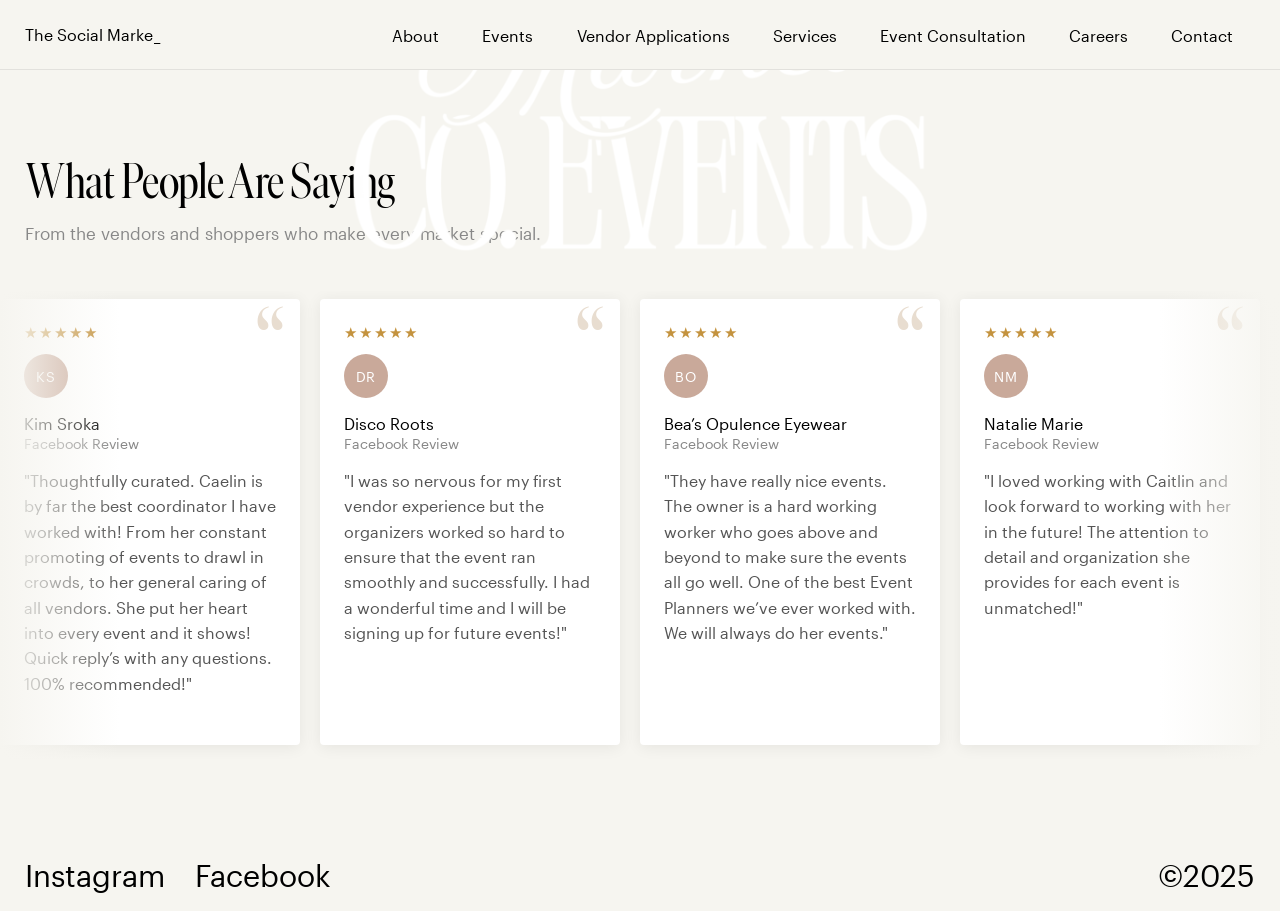
==== index.html @ 10480833 "Merge Upcoming and Past Events into single Events page with toggle Co-Authored-By: Claude Sonnet 4.6" ====
<!DOCTYPE html>
<html lang="en">
<head>
  <meta charset="UTF-8">
  <meta name="description" content="The Social Market Co. hosts artisan markets, pop-up shops, and community events across Chicagoland. Shop local, gather often.">
  <meta name="viewport" content="width=device-width, initial-scale=1.0, maximum-scale=1.0">
  <title>The Social Market Co. Events</title>
  <link rel="stylesheet" href="css/style.css?v=6">
</head>
<body>

  <!-- Navigation -->
  <header>
    <div class="navbar-inner">
      <div class="logo">
        <a href="index.html" class="logo-typewriter-link"><span id="typewriter-text" class="logo-typewriter"></span><span class="logo-cursor">_</span></a>
      </div>
      <nav class="main-nav" id="main-nav">
        <ul>
          <li><a href="about.html">About</a></li>
          <li><a href="events.html">Events</a></li>
          <li><a href="vendor-signup.html">Vendor Applications</a></li>
          <li><a href="services.html">Services</a></li>
          <li><a href="consultation.html">Event Consultation</a></li>
          <li><a href="careers.html">Careers</a></li>
          <li><a href="contact.html">Contact</a></li>
        </ul>
      </nav>
      <button class="hamburger" id="hamburger" aria-label="Toggle menu">
        <span></span><span></span><span></span>
      </button>
    </div>
  </header>

  <!-- Main Content -->
  <main>

    <!-- Two portrait photos with centered logo overlay -->
    <section class="photos-section">
      <div class="photo">
        <img src="images/photo-left.png" alt="">
      </div>
      <div class="photo">
        <img src="images/photo-right.png" alt="">
      </div>
      <img src="images/white-logo.png" alt="The Social Market Co. Events" class="overlay-logo">
    </section>

    <!-- Testimonials -->
    <section class="testimonials-section">
      <h2 class="testimonials-heading">What People Are Saying</h2>
      <p class="testimonials-subtext">From the vendors and shoppers who make every market special.</p>
      <div class="testimonials-track-wrapper">
        <div class="testimonials-track">

          <div class="testimonial-card">
            <p class="testimonial-stars">★★★★★</p>
            <div class="testimonial-avatar">KS</div>
            <div>
              <p class="testimonial-name">Kim Sroka</p>
              <p class="testimonial-handle">Facebook Review</p>
            </div>
            <p class="testimonial-text">"Thoughtfully curated. Caelin is by far the best coordinator I have worked with! From her constant promoting of events to drawl in crowds, to her general caring of all vendors. She put her heart into every event and it shows! Quick reply’s with any questions. 100% recommended!"</p>
          </div>

          <div class="testimonial-card">
            <p class="testimonial-stars">★★★★★</p>
            <div class="testimonial-avatar">DR</div>
            <div>
              <p class="testimonial-name">Disco Roots</p>
              <p class="testimonial-handle">Facebook Review</p>
            </div>
            <p class="testimonial-text">"I was so nervous for my first vendor experience but the organizers worked so hard to ensure that the event ran smoothly and successfully. I had a wonderful time and I will be signing up for future events!"</p>
          </div>

          <div class="testimonial-card">
            <p class="testimonial-stars">★★★★★</p>
            <div class="testimonial-avatar">BO</div>
            <div>
              <p class="testimonial-name">Bea’s Opulence Eyewear</p>
              <p class="testimonial-handle">Facebook Review</p>
            </div>
            <p class="testimonial-text">"They have really nice events. The owner is a hard working worker who goes above and beyond to make sure the events all go well. One of the best Event Planners we’ve ever worked with. We will always do her events."</p>
          </div>

          <div class="testimonial-card">
            <p class="testimonial-stars">★★★★★</p>
            <div class="testimonial-avatar">NM</div>
            <div>
              <p class="testimonial-name">Natalie Marie</p>
              <p class="testimonial-handle">Facebook Review</p>
            </div>
            <p class="testimonial-text">"I loved working with Caitlin and look forward to working with her in the future! The attention to detail and organization she provides for each event is unmatched!"</p>
          </div>

          <div class="testimonial-card">
            <p class="testimonial-stars">★★★★★</p>
            <div class="testimonial-avatar">MM</div>
            <div>
              <p class="testimonial-name">Madebymegan08</p>
              <p class="testimonial-handle">Facebook Review</p>
            </div>
            <p class="testimonial-text">"This is the best place to do craft shows and events with. Everything is super affordable from a vendor and entry to locations they’re held. I’ve had great experiences every time I’ve participated in an event. Will definitely be returning in the future."</p>
          </div>

          <div class="testimonial-card">
            <p class="testimonial-stars">★★★★★</p>
            <div class="testimonial-avatar">HS</div>
            <div>
              <p class="testimonial-name">Heather Shorman</p>
              <p class="testimonial-handle">Facebook Review</p>
            </div>
            <p class="testimonial-text">"Caelin does an amazing job advertising, organizing, and managing her events! She does her absolute best to accommodate everyone. These events always have an amazing turnout, never been disappointed."</p>
          </div>

          <div class="testimonial-card">
            <p class="testimonial-stars">★★★★★</p>
            <div class="testimonial-avatar">RV</div>
            <div>
              <p class="testimonial-name">Rose Vasquez</p>
              <p class="testimonial-handle">Facebook Review</p>
            </div>
            <p class="testimonial-text">"Every event feels welcoming, thoughtfully put together, and full of positive energy. You can tell how much care goes into creating a space where small businesses truly feel supported. Communication is always clear and the whole process is smooth and stress-free from start to finish."</p>
          </div>

          <div class="testimonial-card">
            <p class="testimonial-stars">★★★★★</p>
            <div class="testimonial-avatar">EL</div>
            <div>
              <p class="testimonial-name">Endless Link</p>
              <p class="testimonial-handle">Facebook Review</p>
            </div>
            <p class="testimonial-text">"Very friendly, organized, and they do a wonderful job at promoting."</p>
          </div>

          <div class="testimonial-card">
            <p class="testimonial-stars">★★★★★</p>
            <div class="testimonial-avatar">DM</div>
            <div>
              <p class="testimonial-name">David Maciuk</p>
              <p class="testimonial-handle">Facebook Review</p>
            </div>
            <p class="testimonial-text">"Very organized and get buyers to the event!"</p>
          </div>

          <!-- Duplicate set for seamless loop -->
          <div class="testimonial-card">
            <p class="testimonial-stars">★★★★★</p>
            <div class="testimonial-avatar">KS</div>
            <div>
              <p class="testimonial-name">Kim Sroka</p>
              <p class="testimonial-handle">Facebook Review</p>
            </div>
            <p class="testimonial-text">"Thoughtfully curated. Caelin is by far the best coordinator I have worked with! From her constant promoting of events to drawl in crowds, to her general caring of all vendors. She put her heart into every event and it shows! Quick reply’s with any questions. 100% recommended!"</p>
          </div>

          <div class="testimonial-card">
            <p class="testimonial-stars">★★★★★</p>
            <div class="testimonial-avatar">DR</div>
            <div>
              <p class="testimonial-name">Disco Roots</p>
              <p class="testimonial-handle">Facebook Review</p>
            </div>
            <p class="testimonial-text">"I was so nervous for my first vendor experience but the organizers worked so hard to ensure that the event ran smoothly and successfully. I had a wonderful time and I will be signing up for future events!"</p>
          </div>

          <div class="testimonial-card">
            <p class="testimonial-stars">★★★★★</p>
            <div class="testimonial-avatar">BO</div>
            <div>
              <p class="testimonial-name">Bea’s Opulence Eyewear</p>
              <p class="testimonial-handle">Facebook Review</p>
            </div>
            <p class="testimonial-text">"They have really nice events. The owner is a hard working worker who goes above and beyond to make sure the events all go well. One of the best Event Planners we’ve ever worked with. We will always do her events."</p>
          </div>

          <div class="testimonial-card">
            <p class="testimonial-stars">★★★★★</p>
            <div class="testimonial-avatar">NM</div>
            <div>
              <p class="testimonial-name">Natalie Marie</p>
              <p class="testimonial-handle">Facebook Review</p>
            </div>
            <p class="testimonial-text">"I loved working with Caitlin and look forward to working with her in the future! The attention to detail and organization she provides for each event is unmatched!"</p>
          </div>

          <div class="testimonial-card">
            <p class="testimonial-stars">★★★★★</p>
            <div class="testimonial-avatar">MM</div>
            <div>
              <p class="testimonial-name">Madebymegan08</p>
              <p class="testimonial-handle">Facebook Review</p>
            </div>
            <p class="testimonial-text">"This is the best place to do craft shows and events with. Everything is super affordable from a vendor and entry to locations they’re held. I’ve had great experiences every time I’ve participated in an event. Will definitely be returning in the future."</p>
          </div>

          <div class="testimonial-card">
            <p class="testimonial-stars">★★★★★</p>
            <div class="testimonial-avatar">HS</div>
            <div>
              <p class="testimonial-name">Heather Shorman</p>
              <p class="testimonial-handle">Facebook Review</p>
            </div>
            <p class="testimonial-text">"Caelin does an amazing job advertising, organizing, and managing her events! She does her absolute best to accommodate everyone. These events always have an amazing turnout, never been disappointed."</p>
          </div>

          <div class="testimonial-card">
            <p class="testimonial-stars">★★★★★</p>
            <div class="testimonial-avatar">RV</div>
            <div>
              <p class="testimonial-name">Rose Vasquez</p>
              <p class="testimonial-handle">Facebook Review</p>
            </div>
            <p class="testimonial-text">"Every event feels welcoming, thoughtfully put together, and full of positive energy. You can tell how much care goes into creating a space where small businesses truly feel supported. Communication is always clear and the whole process is smooth and stress-free from start to finish."</p>
          </div>

          <div class="testimonial-card">
            <p class="testimonial-stars">★★★★★</p>
            <div class="testimonial-avatar">EL</div>
            <div>
              <p class="testimonial-name">Endless Link</p>
              <p class="testimonial-handle">Facebook Review</p>
            </div>
            <p class="testimonial-text">"Very friendly, organized, and they do a wonderful job at promoting."</p>
          </div>

          <div class="testimonial-card">
            <p class="testimonial-stars">★★★★★</p>
            <div class="testimonial-avatar">DM</div>
            <div>
              <p class="testimonial-name">David Maciuk</p>
              <p class="testimonial-handle">Facebook Review</p>
            </div>
            <p class="testimonial-text">"Very organized and get buyers to the event!"</p>
          </div>

        </div>
        <div class="testimonials-fade-left"></div>
        <div class="testimonials-fade-right"></div>
      </div>
    </section>

    <!-- Footer -->
    <footer>
      <div class="footer-links">
        <a href="https://www.instagram.com/thesocialmarketco/" target="_blank" rel="noopener">Instagram</a>
        <a href="https://www.facebook.com/p/The-Social-Market-Co-Events-61582446278117/" target="_blank" rel="noopener">Facebook</a>
        <span class="copyright">©2025</span>
      </div>
    </footer>

  </main>

  <script src="js/typewriter.js?v=3"></script>
</body>
</html>
---- css/style.css ----
@font-face {
  font-family: 'ivar-regular';
  src: url('../fonts/IvarDisplayCondensed-Regular.woff2') format('woff2'),
       url('../fonts/IvarDisplayCondensed-Regular.woff') format('woff');
  font-weight: normal;
  font-style: normal;
}

@font-face {
  font-family: 'graphik-regular';
  src: url('../fonts/Graphik-Regular-Web.woff2') format('woff2'),
       url('../fonts/Graphik-Regular-Web.woff') format('woff');
  font-weight: normal;
  font-style: normal;
}

*, *::before, *::after {
  box-sizing: border-box;
  margin: 0;
  padding: 0;
}

html, body {
  background-color: #f6f5f0;
  font-family: 'graphik-regular', 'Helvetica Neue', Helvetica, Arial, sans-serif;
  font-size: 18px;
  color: #000;
  overflow-x: hidden;
}

a {
  color: #000;
  text-decoration: none;
}

a:hover {
  color: #000;
}

/* ─── NAV ─── */
header {
  position: fixed;
  top: 0;
  left: 0;
  right: 0;
  z-index: 100;
  height: 70px;
  display: flex;
  align-items: center;
  background-color: rgba(246, 245, 240, 0.97);
  border-bottom: 1px solid rgba(0,0,0,0.08);
}

.navbar-inner {
  display: flex;
  align-items: center;
  justify-content: space-between;
  padding: 0 25px;
  width: 100%;
}

.logo {
  flex-shrink: 0;
  width: 270px;
}

.logo a {
  display: flex;
  align-items: center;
}

.logo-typewriter-link {
  display: flex;
  align-items: baseline;
  gap: 1px;
}

.logo-typewriter {
  font-family: 'graphik-regular', 'Helvetica Neue', Helvetica, Arial, sans-serif;
  font-size: 0.9rem;
  color: #000;
  letter-spacing: 0;
  white-space: nowrap;
}

.logo-cursor {
  font-family: 'graphik-regular', 'Helvetica Neue', Helvetica, Arial, sans-serif;
  font-size: 0.9rem;
  color: #000;
  animation: blink 0.8s step-start infinite;
}

@keyframes blink {
  0%, 100% { opacity: 1; }
  50% { opacity: 0; }
}

.main-nav ul {
  list-style: none;
  display: flex;
  gap: 0;
  margin: 0;
  padding: 0;
}

.main-nav ul li a {
  font-family: 'graphik-regular', 'Helvetica Neue', Helvetica, Arial, sans-serif;
  font-size: 0.9rem;
  color: #000;
  padding: 0 1.2rem;
  letter-spacing: 0;
  white-space: nowrap;
}

.main-nav ul li a:hover {
  opacity: 0.6;
}

/* ─── MAIN CONTENT ─── */
main {
  padding-top: 70px;
}

/* Photos with centered overlay logo */
.photos-section {
  display: flex;
  width: 100%;
  line-height: 0;
  position: relative;
}

.photos-section .photo {
  width: 50%;
}

.photos-section .photo img {
  width: 100%;
  height: auto;
  display: block;
}

.overlay-logo {
  position: absolute;
  top: 50%;
  left: 50%;
  transform: translate(-50%, -50%);
  width: clamp(320px, 55vw, 720px);
  height: auto;
  mix-blend-mode: screen;
  pointer-events: none;
}

/* ─── FOOTER ─── */
footer {
  display: flex;
  align-items: center;
  justify-content: space-between;
  padding: 0 25px;
}

.footer-links {
  display: flex;
  align-items: center;
  width: 100%;
}

.footer-links a,
.footer-links .copyright {
  font-family: 'graphik-regular', 'Helvetica Neue', Helvetica, Arial, sans-serif;
  font-size: 1.667rem;
  line-height: 70px;
  color: #000;
}

.footer-links a {
  margin-right: 30px;
}

.footer-links .copyright {
  margin-left: auto;
}

/* ─── HAMBURGER ─── */
.hamburger {
  display: none;
  flex-direction: column;
  justify-content: center;
  gap: 5px;
  background: none;
  border: none;
  cursor: pointer;
  padding: 4px;
  flex-shrink: 0;
}

.hamburger span {
  display: block;
  width: 22px;
  height: 2px;
  background: #000;
  transition: transform 0.25s ease, opacity 0.25s ease;
}

.hamburger.open span:nth-child(1) {
  transform: translateY(7px) rotate(45deg);
}
.hamburger.open span:nth-child(2) {
  opacity: 0;
}
.hamburger.open span:nth-child(3) {
  transform: translateY(-7px) rotate(-45deg);
}

/* ─── RESPONSIVE ─── */
@media screen and (max-width: 700px) {
  .logo {
    width: auto;
  }

  .hamburger {
    display: flex;
  }

  .main-nav {
    display: none;
    position: fixed;
    top: 70px;
    left: 0;
    right: 0;
    background: #f6f5f0;
    border-top: 1px solid #e0dfda;
    z-index: 99;
    padding: 16px 0 24px;
  }

  .main-nav.open {
    display: block;
  }

  .main-nav ul {
    flex-direction: column;
    gap: 0;
  }

  .main-nav ul li a {
    display: block;
    padding: 14px 25px;
    font-size: 1rem;
  }
}

@media screen and (max-width: 543px) {
  .photos-section {
    flex-direction: column;
  }
  .photos-section .photo {
    width: 100%;
  }
  .footer-links a,
  .footer-links .copyright {
    font-size: 1.2rem;
    line-height: 50px;
  }
  footer {
    padding: 0 16px;
  }
}

/* ─── TESTIMONIALS ─── */
.testimonials-section {
  padding: 80px 0;
  overflow: hidden;
}

.testimonials-heading {
  font-family: 'ivar-regular', serif;
  font-size: 2.8rem;
  font-weight: normal;
  margin-bottom: 12px;
  color: #000;
  padding: 0 25px;
}

.testimonials-subtext {
  font-family: 'graphik-regular', 'Helvetica Neue', Helvetica, Arial, sans-serif;
  font-size: 0.95rem;
  color: #888;
  margin-bottom: 48px;
  padding: 0 25px;
}

.testimonials-track-wrapper {
  position: relative;
  width: 100%;
  overflow: hidden;
}

.testimonials-track {
  display: flex;
  gap: 20px;
  width: max-content;
  animation: testimonials-marquee 50s linear infinite;
  padding: 8px 0 16px;
}

.testimonials-track:hover {
  animation-play-state: paused;
}

@keyframes testimonials-marquee {
  from { transform: translateX(0); }
  to   { transform: translateX(-50%); }
}

.testimonial-card {
  display: flex;
  flex-direction: column;
  gap: 16px;
  width: 300px;
  flex-shrink: 0;
  background: #fff;
  border-radius: 4px;
  box-shadow: 0 2px 16px rgba(0,0,0,0.07);
  padding: 24px;
  position: relative;
  overflow: hidden;
}

.testimonial-card::before {
  content: '\201C';
  position: absolute;
  top: -10px;
  right: 16px;
  font-family: 'ivar-regular', serif;
  font-size: 120px;
  color: #e8ddd0;
  line-height: 1;
  pointer-events: none;
  user-select: none;
}

.testimonial-stars {
  color: #c4933f;
  font-size: 0.85rem;
  letter-spacing: 2px;
  margin-bottom: -4px;
}

.testimonial-avatar {
  width: 44px;
  height: 44px;
  border-radius: 50%;
  background: #c9a99a;
  color: #fff;
  font-family: 'graphik-regular', 'Helvetica Neue', Helvetica, Arial, sans-serif;
  font-size: 0.78rem;
  letter-spacing: 0.04em;
  display: flex;
  align-items: center;
  justify-content: center;
  flex-shrink: 0;
}

.testimonial-name {
  font-family: 'graphik-regular', 'Helvetica Neue', Helvetica, Arial, sans-serif;
  font-size: 0.9rem;
  color: #000;
  font-weight: normal;
}

.testimonial-handle {
  font-family: 'graphik-regular', 'Helvetica Neue', Helvetica, Arial, sans-serif;
  font-size: 0.78rem;
  color: #888;
  margin-top: 2px;
}

.testimonial-text {
  font-family: 'graphik-regular', 'Helvetica Neue', Helvetica, Arial, sans-serif;
  font-size: 0.88rem;
  color: #555;
  line-height: 1.6;
}

.testimonials-fade-left,
.testimonials-fade-right {
  position: absolute;
  top: 0;
  bottom: 0;
  width: 120px;
  pointer-events: none;
}

.testimonials-fade-left {
  left: 0;
  background: linear-gradient(to right, #f6f5f0, transparent);
}

.testimonials-fade-right {
  right: 0;
  background: linear-gradient(to left, #f6f5f0, transparent);
}

@media screen and (max-width: 543px) {
  .testimonials-heading {
    font-size: 2rem;
  }
  .testimonials-fade-left,
  .testimonials-fade-right {
    width: 40px;
  }
}
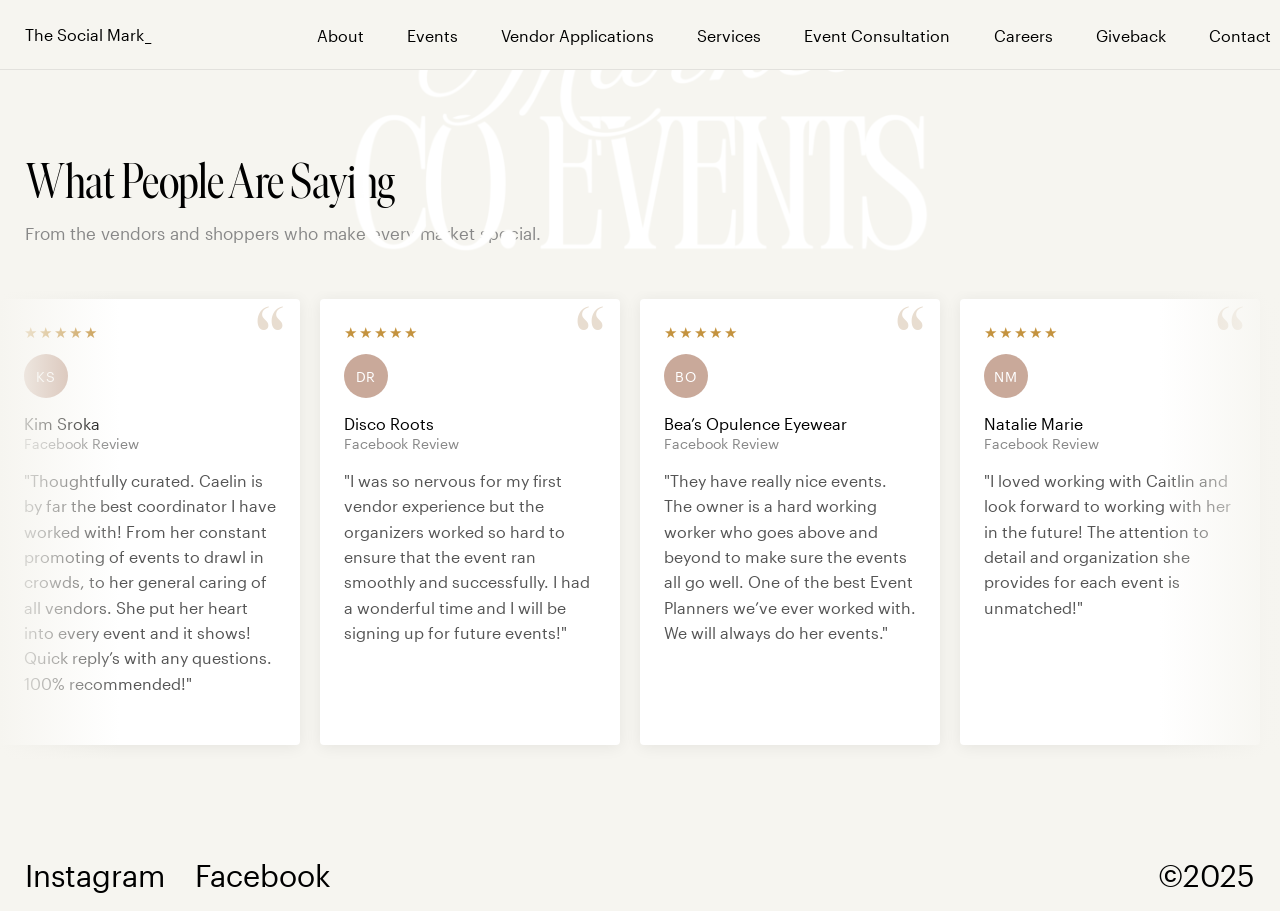
==== commit 7a3ab21a: "Move Giveback to its own top-level nav page Removes Giveback tab from Events page and creates giveba" ====
--- a/index.html
+++ b/index.html
@@ -23,6 +23,7 @@
           <li><a href="services.html">Services</a></li>
           <li><a href="consultation.html">Event Consultation</a></li>
           <li><a href="careers.html">Careers</a></li>
+          <li><a href="giveback.html">Giveback</a></li>
           <li><a href="contact.html">Contact</a></li>
         </ul>
       </nav>
@@ -251,6 +252,6 @@
 
   </main>
 
-  <script src="js/typewriter.js?v=3"></script>
+  <script src="js/typewriter.js?v=4"></script>
 </body>
 </html>
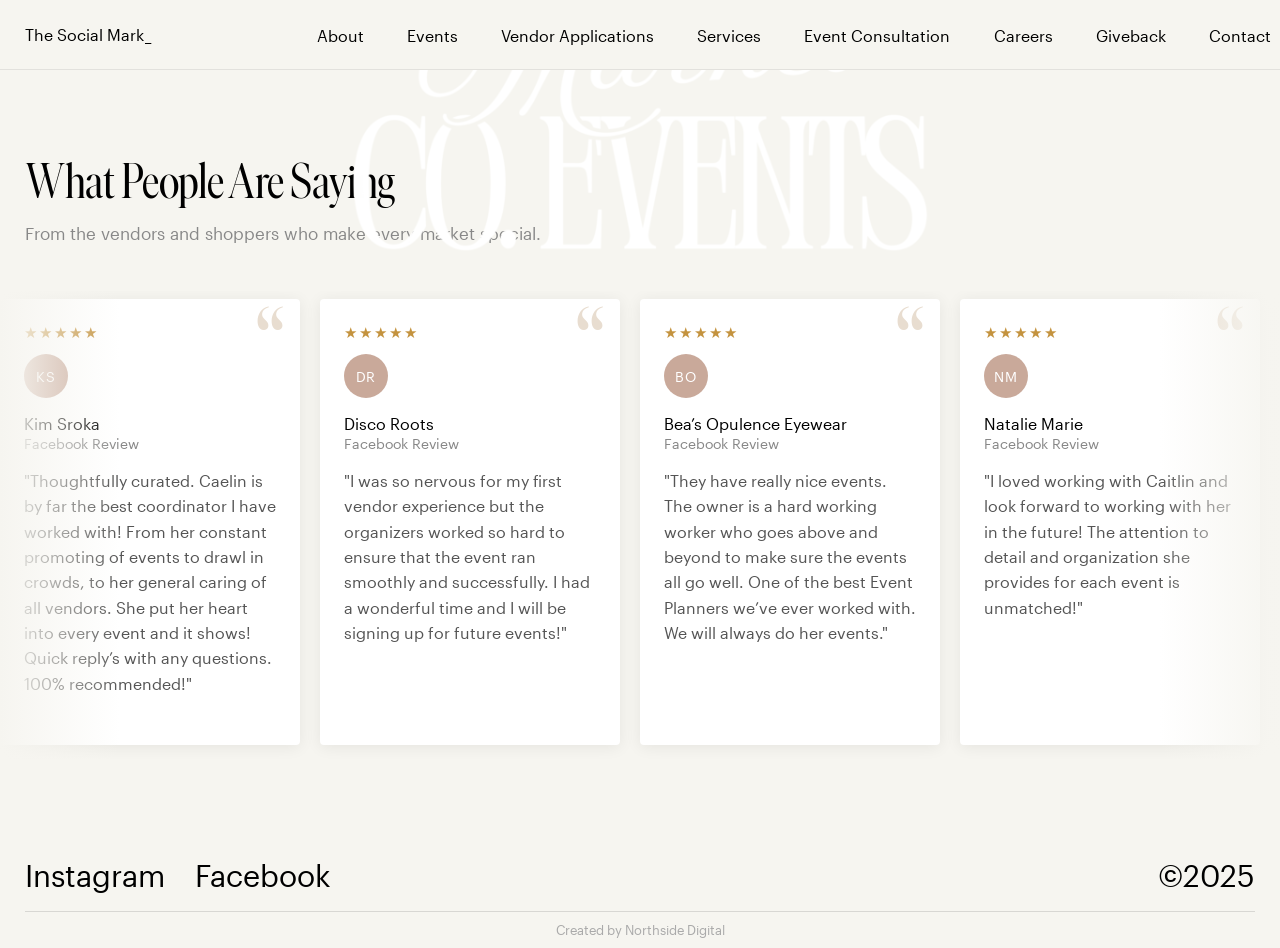
==== commit 72574808: "Add 'Created by Northside Digital' credit to footer on all pages Adds a thin bordered credit line to" ====
--- a/index.html
+++ b/index.html
@@ -248,6 +248,7 @@
         <a href="https://www.facebook.com/p/The-Social-Market-Co-Events-61582446278117/" target="_blank" rel="noopener">Facebook</a>
         <span class="copyright">©2025</span>
       </div>
+      <div class="footer-credit">Created by <a href="https://northside-digital.com/" target="_blank" rel="noopener">Northside Digital</a></div>
     </footer>
 
   </main>
--- a/css/style.css
+++ b/css/style.css
@@ -153,8 +153,7 @@
 /* ─── FOOTER ─── */
 footer {
   display: flex;
-  align-items: center;
-  justify-content: space-between;
+  flex-direction: column;
   padding: 0 25px;
 }
 
@@ -178,6 +177,24 @@
 
 .footer-links .copyright {
   margin-left: auto;
+}
+
+.footer-credit {
+  border-top: 1px solid rgba(0,0,0,0.12);
+  padding: 10px 0;
+  font-family: 'graphik-regular', 'Helvetica Neue', Helvetica, Arial, sans-serif;
+  font-size: 0.72rem;
+  color: #aaa;
+  text-align: center;
+}
+
+.footer-credit a {
+  color: #aaa;
+  text-decoration: none;
+}
+
+.footer-credit a:hover {
+  color: #000;
 }
 
 /* ─── HAMBURGER ─── */
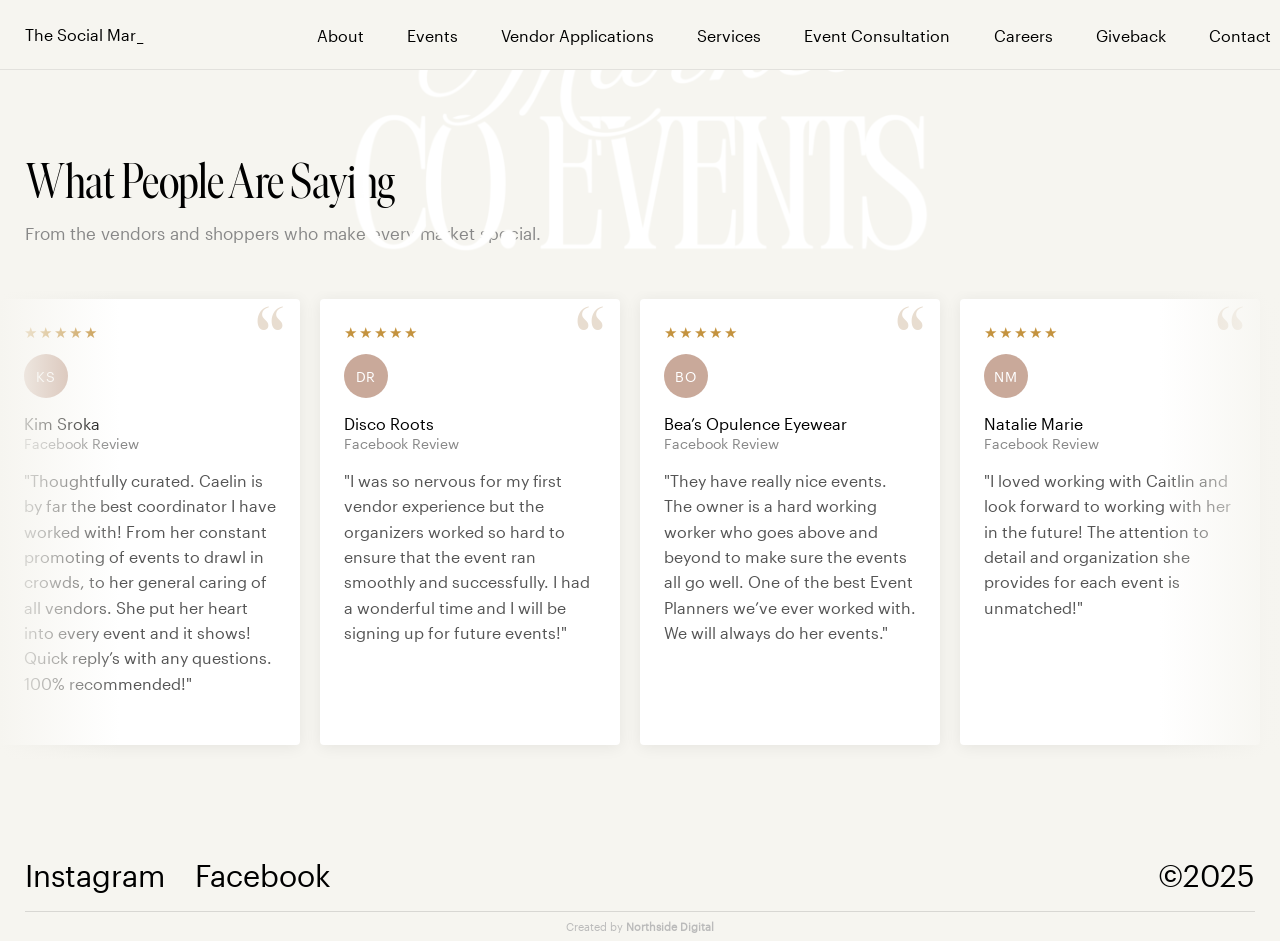
==== commit 5ac0f49c: "Bump style.css cache version to v7 to force CDN refresh Co-Authored-By: Claude Sonnet 4.6 <noreply@a" ====
--- a/index.html
+++ b/index.html
@@ -5,7 +5,7 @@
   <meta name="description" content="The Social Market Co. hosts artisan markets, pop-up shops, and community events across Chicagoland. Shop local, gather often.">
   <meta name="viewport" content="width=device-width, initial-scale=1.0, maximum-scale=1.0">
   <title>The Social Market Co. Events</title>
-  <link rel="stylesheet" href="css/style.css?v=6">
+  <link rel="stylesheet" href="css/style.css?v=7">
 </head>
 <body>
 
--- a/css/style.css
+++ b/css/style.css
@@ -180,17 +180,19 @@
 }
 
 .footer-credit {
+  font-family: 'graphik-regular', 'Helvetica Neue', Helvetica, Arial, sans-serif;
+  font-size: 0.62rem;
+  color: #bbb;
+  text-align: center;
   border-top: 1px solid rgba(0,0,0,0.12);
-  padding: 10px 0;
-  font-family: 'graphik-regular', 'Helvetica Neue', Helvetica, Arial, sans-serif;
-  font-size: 0.72rem;
-  color: #aaa;
-  text-align: center;
+  padding: 8px 0;
+  width: 100%;
 }
 
 .footer-credit a {
-  color: #aaa;
+  color: #bbb;
   text-decoration: none;
+  font-weight: bold;
 }
 
 .footer-credit a:hover {
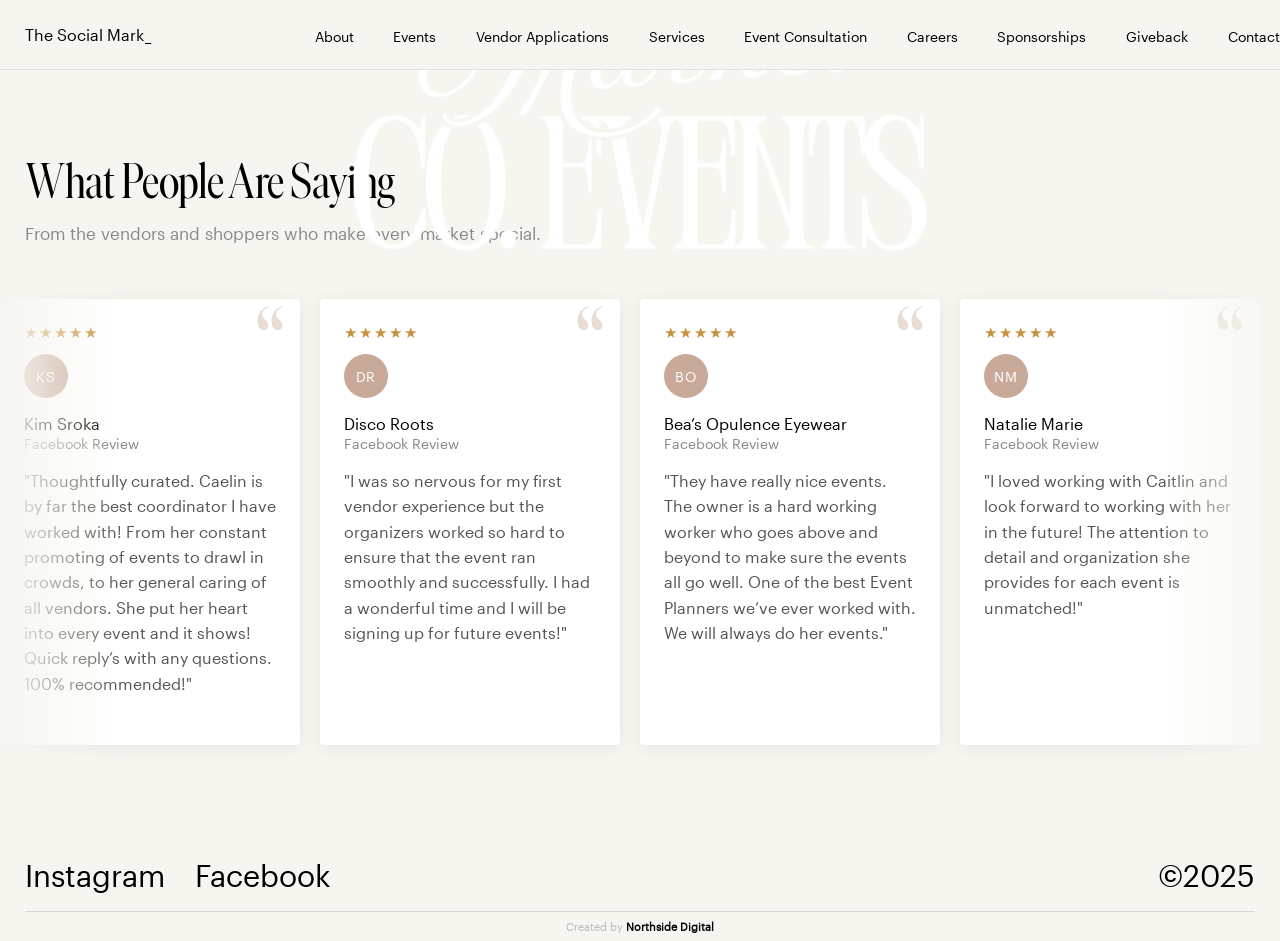
==== commit 413bc39a: "Move sponsorships to standalone page, add to nav on all pages" ====
--- a/index.html
+++ b/index.html
@@ -23,6 +23,7 @@
           <li><a href="services.html">Services</a></li>
           <li><a href="consultation.html">Event Consultation</a></li>
           <li><a href="careers.html">Careers</a></li>
+          <li><a href="sponsorships.html">Sponsorships</a></li>
           <li><a href="giveback.html">Giveback</a></li>
           <li><a href="contact.html">Contact</a></li>
         </ul>
--- a/css/style.css
+++ b/css/style.css
@@ -105,9 +105,9 @@
 
 .main-nav ul li a {
   font-family: 'graphik-regular', 'Helvetica Neue', Helvetica, Arial, sans-serif;
-  font-size: 0.9rem;
-  color: #000;
-  padding: 0 1.2rem;
+  font-size: 0.78rem;
+  color: #000;
+  padding: 0 1.1rem;
   letter-spacing: 0;
   white-space: nowrap;
 }
@@ -190,7 +190,7 @@
 }
 
 .footer-credit a {
-  color: #bbb;
+  color: #000;
   text-decoration: none;
   font-weight: bold;
 }
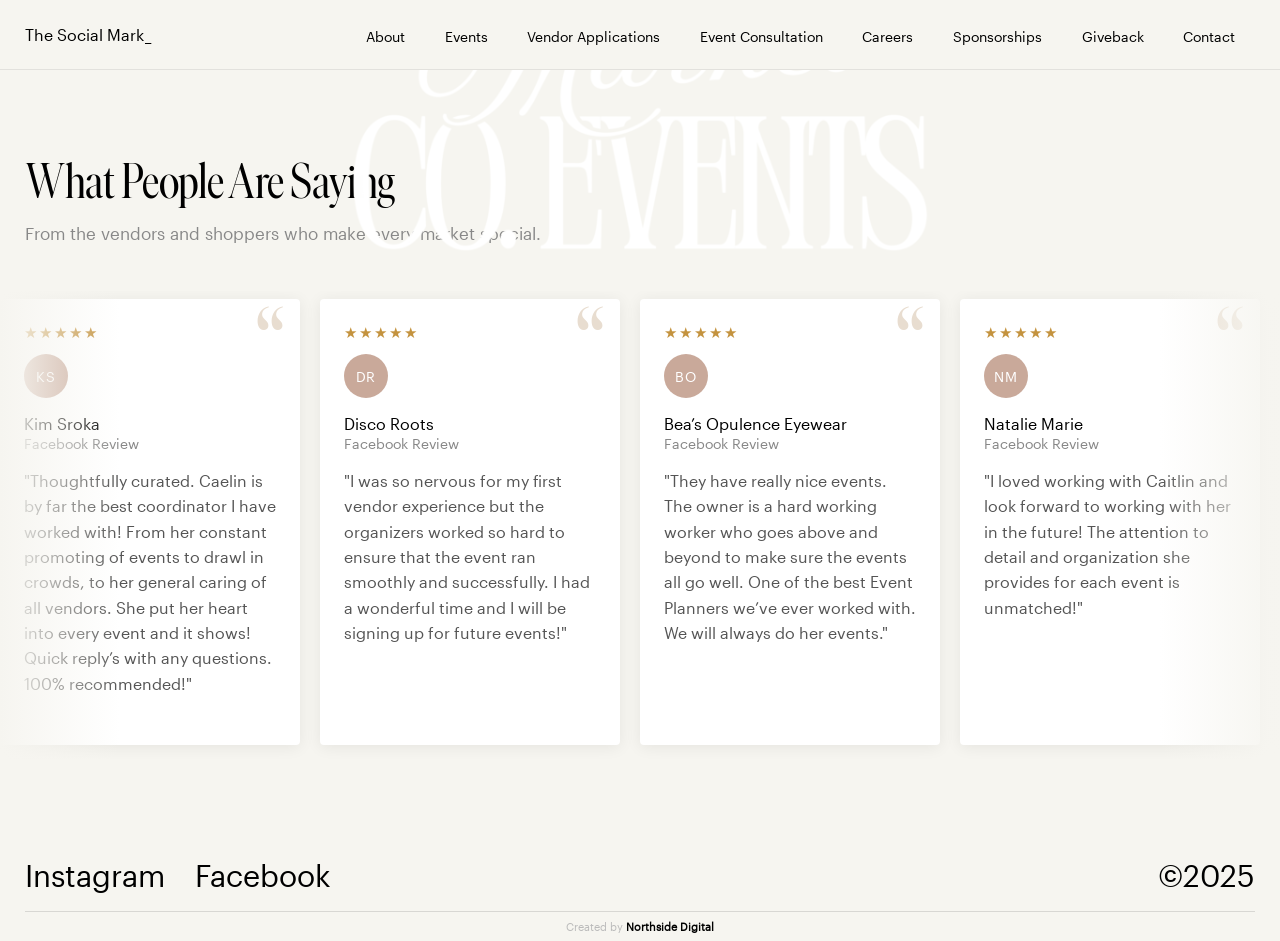
==== commit c360b09e: "Remove Services tab from site navigation" ====
--- a/index.html
+++ b/index.html
@@ -20,7 +20,6 @@
           <li><a href="about.html">About</a></li>
           <li><a href="events.html">Events</a></li>
           <li><a href="vendor-signup.html">Vendor Applications</a></li>
-          <li><a href="services.html">Services</a></li>
           <li><a href="consultation.html">Event Consultation</a></li>
           <li><a href="careers.html">Careers</a></li>
           <li><a href="sponsorships.html">Sponsorships</a></li>
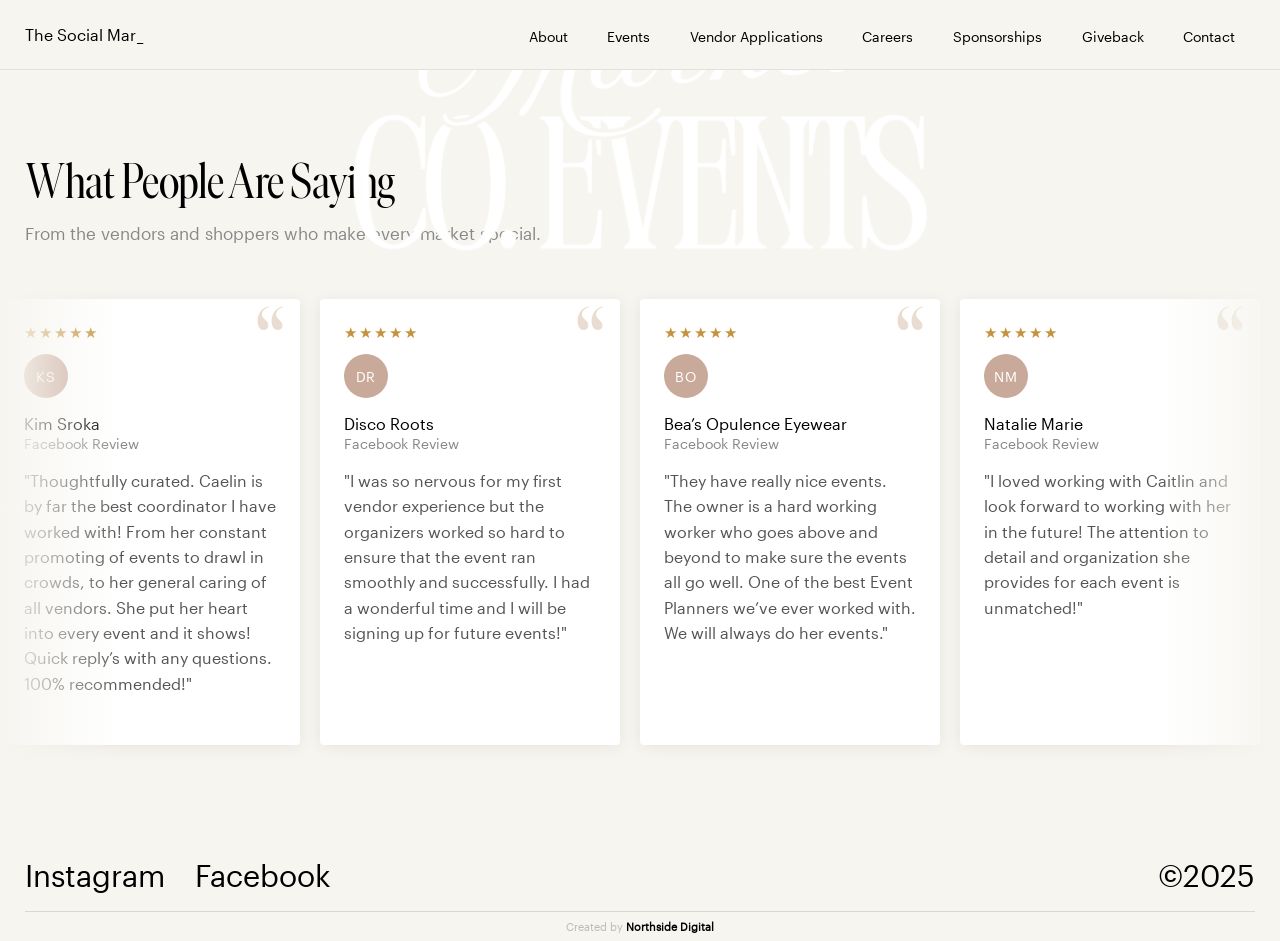
==== commit e31038a8: "Remove event consultation from the website" ====
--- a/index.html
+++ b/index.html
@@ -20,7 +20,6 @@
           <li><a href="about.html">About</a></li>
           <li><a href="events.html">Events</a></li>
           <li><a href="vendor-signup.html">Vendor Applications</a></li>
-          <li><a href="consultation.html">Event Consultation</a></li>
           <li><a href="careers.html">Careers</a></li>
           <li><a href="sponsorships.html">Sponsorships</a></li>
           <li><a href="giveback.html">Giveback</a></li>
